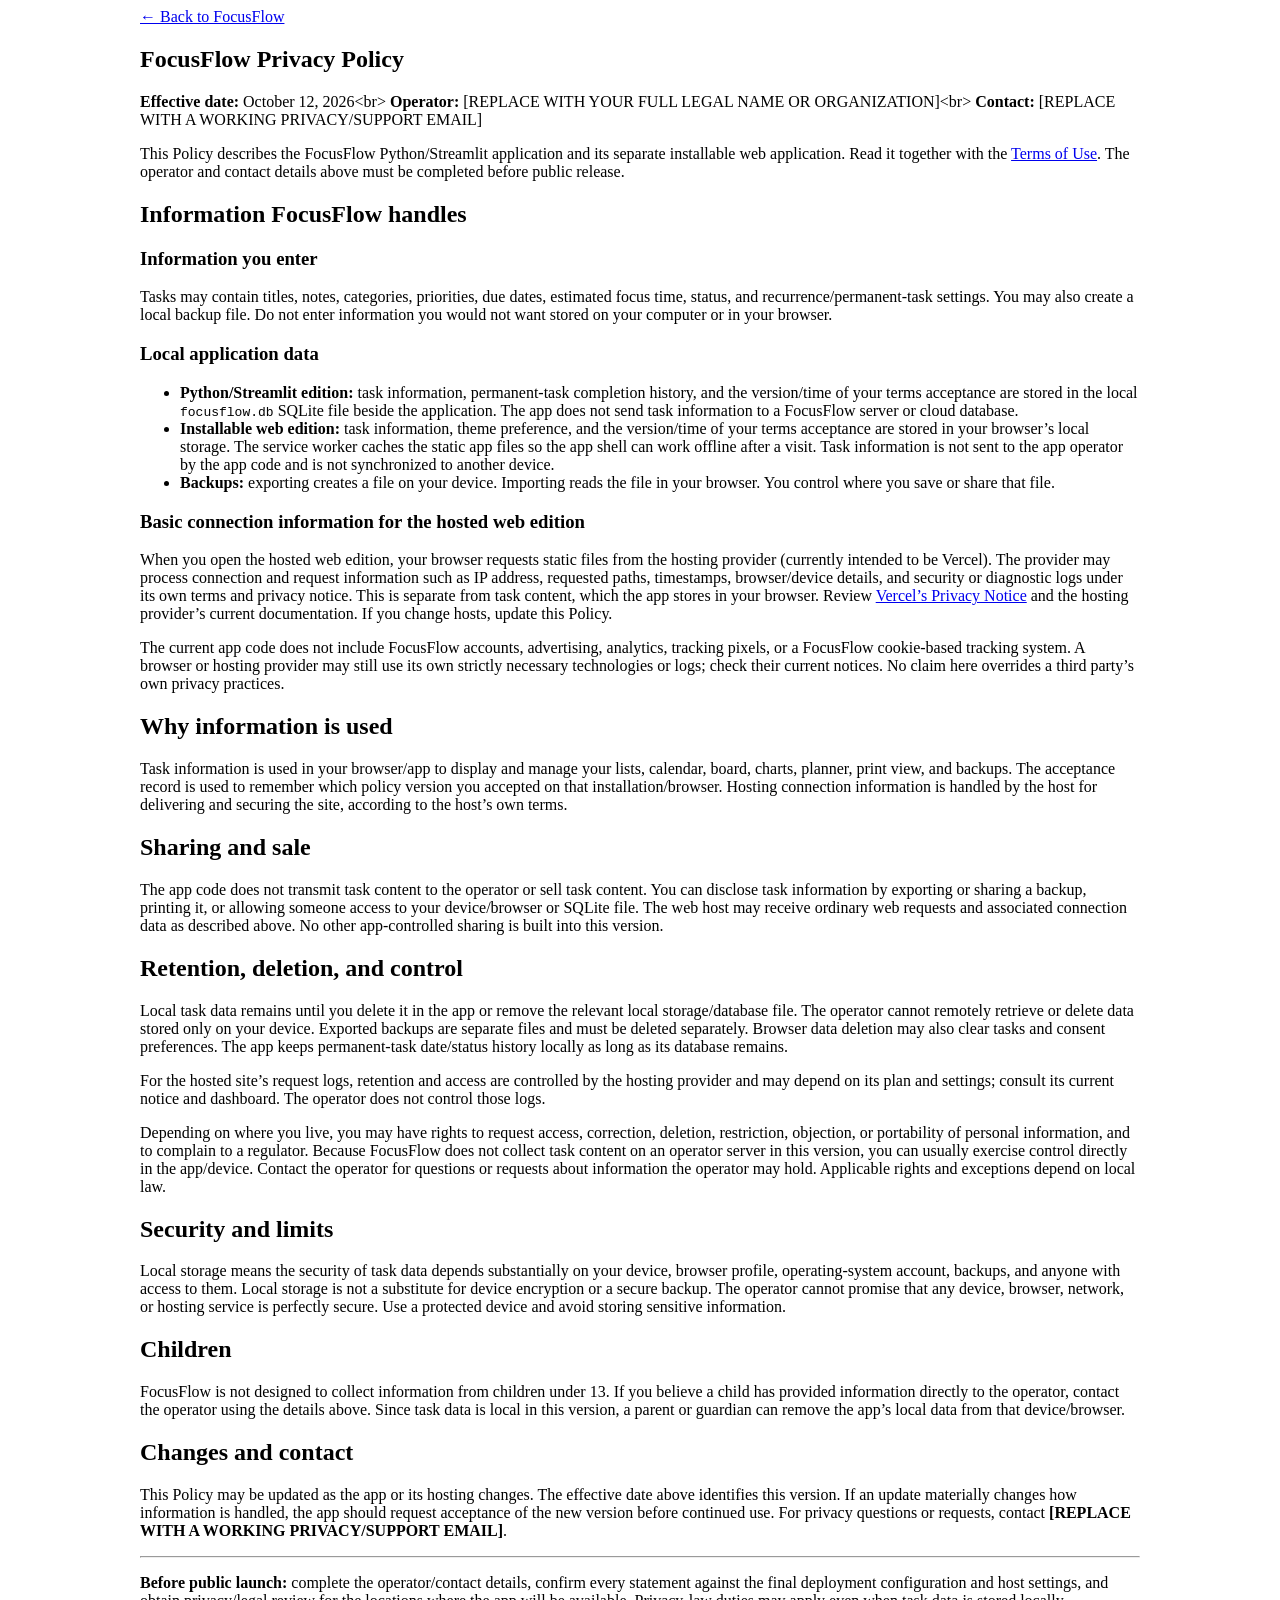
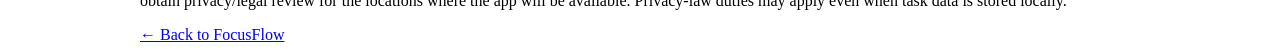
==== pwa/privacy.html @ f624425c "Prepare FocusFlow for Vercel deployment" ====
<!doctype html>
<html lang="en">
<head>
  <meta charset="utf-8">
  <meta name="viewport" content="width=device-width, initial-scale=1">
  <meta name="theme-color" content="#6855e8">
  <link rel="manifest" href="/manifest.webmanifest">
  <link rel="stylesheet" href="/styles.css">
  <link rel="stylesheet" href="/legal.css">
  <title>Privacy Policy · FocusFlow</title>
</head>
<body>
  <main class="main-content" style="margin:0 auto;max-width:1000px">
    <a class="legal-back" href="/">← Back to FocusFlow</a>
    <article class="legal-article"><h1>FocusFlow Privacy Policy</h1>
<p><strong>Effective date:</strong> October 12, 2026&lt;br&gt; <strong>Operator:</strong> [REPLACE WITH YOUR FULL LEGAL NAME OR ORGANIZATION]&lt;br&gt; <strong>Contact:</strong> [REPLACE WITH A WORKING PRIVACY/SUPPORT EMAIL]</p>
<p>This Policy describes the FocusFlow Python/Streamlit application and its separate installable web application. Read it together with the <a href="/terms.html">Terms of Use</a>. The operator and contact details above must be completed before public release.</p>
<h2>Information FocusFlow handles</h2>
<h3>Information you enter</h3>
<p>Tasks may contain titles, notes, categories, priorities, due dates, estimated focus time, status, and recurrence/permanent-task settings. You may also create a local backup file. Do not enter information you would not want stored on your computer or in your browser.</p>
<h3>Local application data</h3>
<ul>
<li><strong>Python/Streamlit edition:</strong> task information, permanent-task completion history, and the version/time of your terms acceptance are stored in the local <code>focusflow.db</code> SQLite file beside the application. The app does not send task information to a FocusFlow server or cloud database.</li>
<li><strong>Installable web edition:</strong> task information, theme preference, and the version/time of your terms acceptance are stored in your browser’s local storage. The service worker caches the static app files so the app shell can work offline after a visit. Task information is not sent to the app operator by the app code and is not synchronized to another device.</li>
<li><strong>Backups:</strong> exporting creates a file on your device. Importing reads the file in your browser. You control where you save or share that file.</li>
</ul>
<h3>Basic connection information for the hosted web edition</h3>
<p>When you open the hosted web edition, your browser requests static files from the hosting provider (currently intended to be Vercel). The provider may process connection and request information such as IP address, requested paths, timestamps, browser/device details, and security or diagnostic logs under its own terms and privacy notice. This is separate from task content, which the app stores in your browser. Review <a href="https://vercel.com/legal/privacy-notice">Vercel’s Privacy Notice</a> and the hosting provider’s current documentation. If you change hosts, update this Policy.</p>
<p>The current app code does not include FocusFlow accounts, advertising, analytics, tracking pixels, or a FocusFlow cookie-based tracking system. A browser or hosting provider may still use its own strictly necessary technologies or logs; check their current notices. No claim here overrides a third party’s own privacy practices.</p>
<h2>Why information is used</h2>
<p>Task information is used in your browser/app to display and manage your lists, calendar, board, charts, planner, print view, and backups. The acceptance record is used to remember which policy version you accepted on that installation/browser. Hosting connection information is handled by the host for delivering and securing the site, according to the host’s own terms.</p>
<h2>Sharing and sale</h2>
<p>The app code does not transmit task content to the operator or sell task content. You can disclose task information by exporting or sharing a backup, printing it, or allowing someone access to your device/browser or SQLite file. The web host may receive ordinary web requests and associated connection data as described above. No other app-controlled sharing is built into this version.</p>
<h2>Retention, deletion, and control</h2>
<p>Local task data remains until you delete it in the app or remove the relevant local storage/database file. The operator cannot remotely retrieve or delete data stored only on your device. Exported backups are separate files and must be deleted separately. Browser data deletion may also clear tasks and consent preferences. The app keeps permanent-task date/status history locally as long as its database remains.</p>
<p>For the hosted site’s request logs, retention and access are controlled by the hosting provider and may depend on its plan and settings; consult its current notice and dashboard. The operator does not control those logs.</p>
<p>Depending on where you live, you may have rights to request access, correction, deletion, restriction, objection, or portability of personal information, and to complain to a regulator. Because FocusFlow does not collect task content on an operator server in this version, you can usually exercise control directly in the app/device. Contact the operator for questions or requests about information the operator may hold. Applicable rights and exceptions depend on local law.</p>
<h2>Security and limits</h2>
<p>Local storage means the security of task data depends substantially on your device, browser profile, operating-system account, backups, and anyone with access to them. Local storage is not a substitute for device encryption or a secure backup. The operator cannot promise that any device, browser, network, or hosting service is perfectly secure. Use a protected device and avoid storing sensitive information.</p>
<h2>Children</h2>
<p>FocusFlow is not designed to collect information from children under 13. If you believe a child has provided information directly to the operator, contact the operator using the details above. Since task data is local in this version, a parent or guardian can remove the app’s local data from that device/browser.</p>
<h2>Changes and contact</h2>
<p>This Policy may be updated as the app or its hosting changes. The effective date above identifies this version. If an update materially changes how information is handled, the app should request acceptance of the new version before continued use. For privacy questions or requests, contact <strong>[REPLACE WITH A WORKING PRIVACY/SUPPORT EMAIL]</strong>.</p>
<hr>
<p><strong>Before public launch:</strong> complete the operator/contact details, confirm every statement against the final deployment configuration and host settings, and obtain privacy/legal review for the locations where the app will be available. Privacy-law duties may apply even when task data is stored locally.</p></article>
    <a class="legal-back" href="/">← Back to FocusFlow</a>
  </main>
</body>
</html>
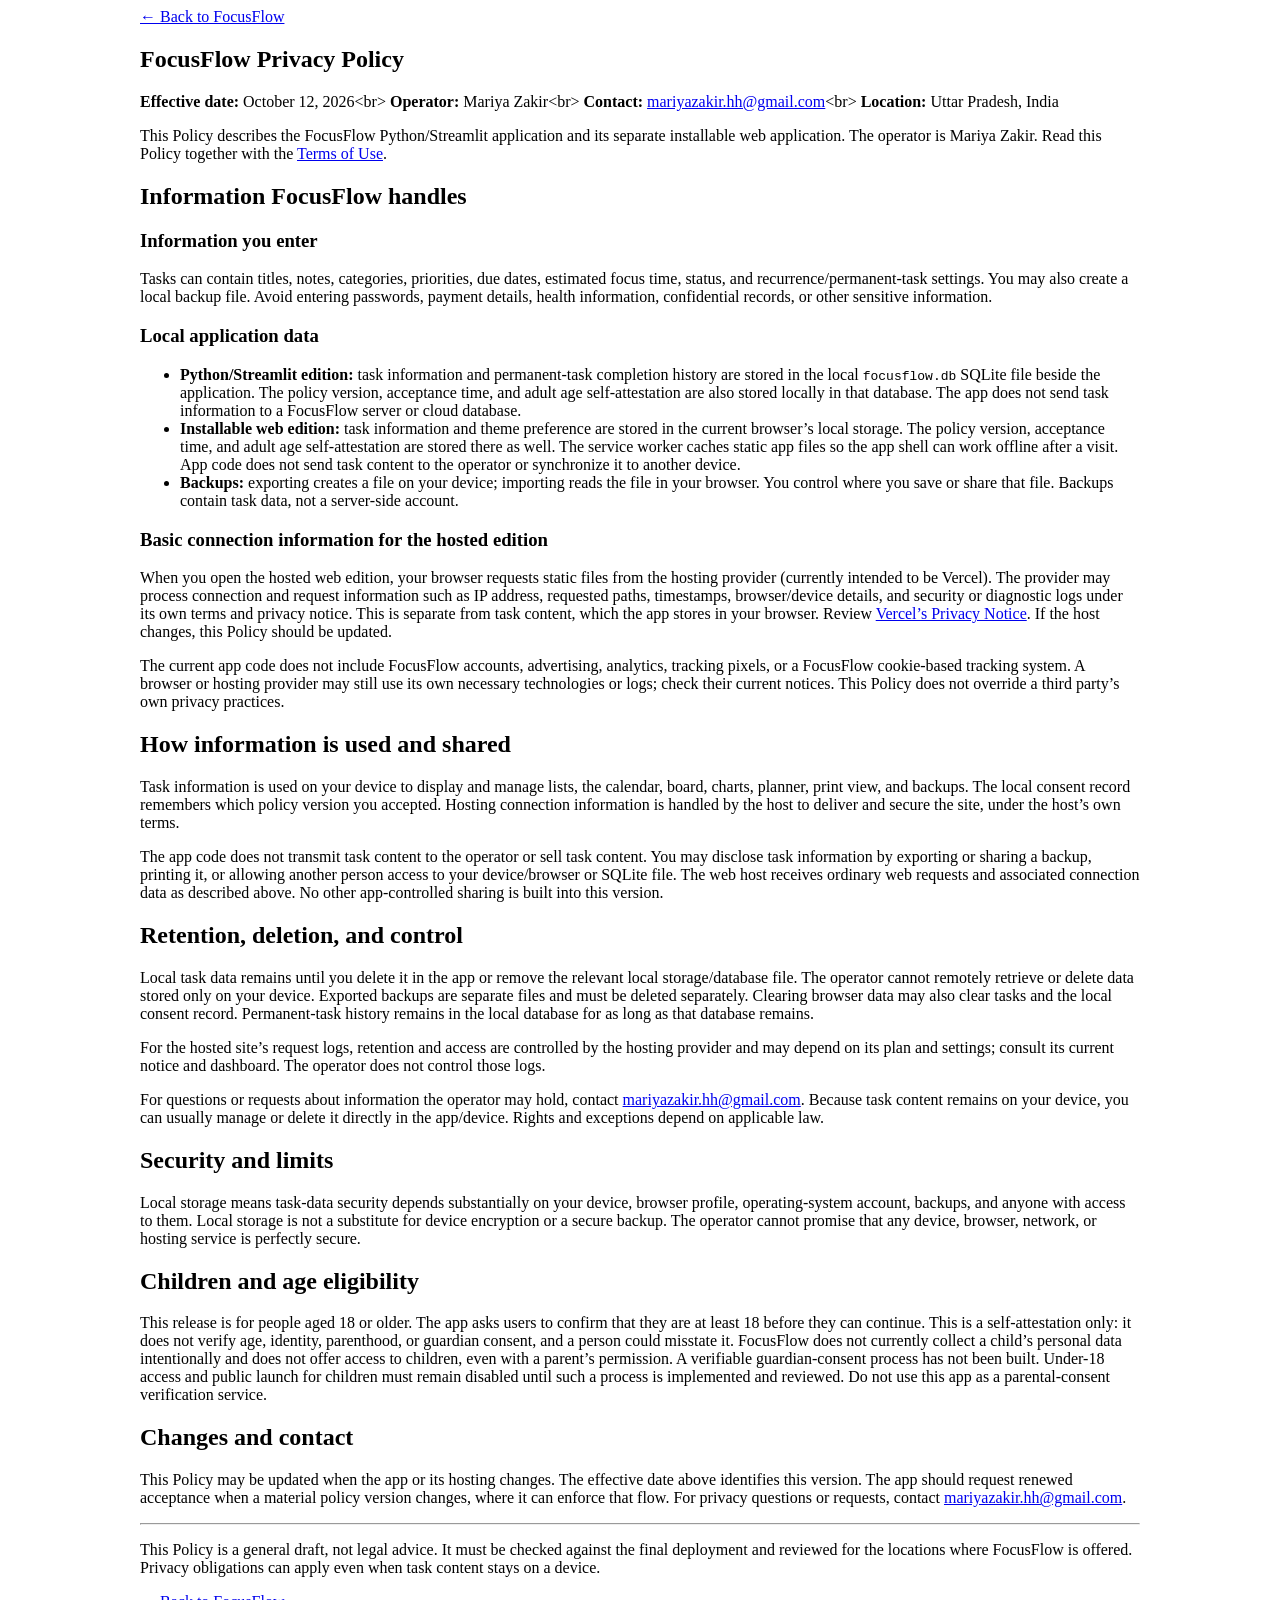
==== commit 3e7b06ba: "Add FocusFlow policies and adult-use gate" ====
--- a/pwa/privacy.html
+++ b/pwa/privacy.html
@@ -13,36 +13,35 @@
   <main class="main-content" style="margin:0 auto;max-width:1000px">
     <a class="legal-back" href="/">← Back to FocusFlow</a>
     <article class="legal-article"><h1>FocusFlow Privacy Policy</h1>
-<p><strong>Effective date:</strong> October 12, 2026&lt;br&gt; <strong>Operator:</strong> [REPLACE WITH YOUR FULL LEGAL NAME OR ORGANIZATION]&lt;br&gt; <strong>Contact:</strong> [REPLACE WITH A WORKING PRIVACY/SUPPORT EMAIL]</p>
-<p>This Policy describes the FocusFlow Python/Streamlit application and its separate installable web application. Read it together with the <a href="/terms.html">Terms of Use</a>. The operator and contact details above must be completed before public release.</p>
+<p><strong>Effective date:</strong> October 12, 2026&lt;br&gt; <strong>Operator:</strong> Mariya Zakir&lt;br&gt; <strong>Contact:</strong> <a href="mailto:mariyazakir.hh@gmail.com">mariyazakir.hh@gmail.com</a>&lt;br&gt; <strong>Location:</strong> Uttar Pradesh, India</p>
+<p>This Policy describes the FocusFlow Python/Streamlit application and its separate installable web application. The operator is Mariya Zakir. Read this Policy together with the <a href="/terms.html">Terms of Use</a>.</p>
 <h2>Information FocusFlow handles</h2>
 <h3>Information you enter</h3>
-<p>Tasks may contain titles, notes, categories, priorities, due dates, estimated focus time, status, and recurrence/permanent-task settings. You may also create a local backup file. Do not enter information you would not want stored on your computer or in your browser.</p>
+<p>Tasks can contain titles, notes, categories, priorities, due dates, estimated focus time, status, and recurrence/permanent-task settings. You may also create a local backup file. Avoid entering passwords, payment details, health information, confidential records, or other sensitive information.</p>
 <h3>Local application data</h3>
 <ul>
-<li><strong>Python/Streamlit edition:</strong> task information, permanent-task completion history, and the version/time of your terms acceptance are stored in the local <code>focusflow.db</code> SQLite file beside the application. The app does not send task information to a FocusFlow server or cloud database.</li>
-<li><strong>Installable web edition:</strong> task information, theme preference, and the version/time of your terms acceptance are stored in your browser’s local storage. The service worker caches the static app files so the app shell can work offline after a visit. Task information is not sent to the app operator by the app code and is not synchronized to another device.</li>
-<li><strong>Backups:</strong> exporting creates a file on your device. Importing reads the file in your browser. You control where you save or share that file.</li>
+<li><strong>Python/Streamlit edition:</strong> task information and permanent-task completion history are stored in the local <code>focusflow.db</code> SQLite file beside the application. The policy version, acceptance time, and adult age self-attestation are also stored locally in that database. The app does not send task information to a FocusFlow server or cloud database.</li>
+<li><strong>Installable web edition:</strong> task information and theme preference are stored in the current browser’s local storage. The policy version, acceptance time, and adult age self-attestation are stored there as well. The service worker caches static app files so the app shell can work offline after a visit. App code does not send task content to the operator or synchronize it to another device.</li>
+<li><strong>Backups:</strong> exporting creates a file on your device; importing reads the file in your browser. You control where you save or share that file. Backups contain task data, not a server-side account.</li>
 </ul>
-<h3>Basic connection information for the hosted web edition</h3>
-<p>When you open the hosted web edition, your browser requests static files from the hosting provider (currently intended to be Vercel). The provider may process connection and request information such as IP address, requested paths, timestamps, browser/device details, and security or diagnostic logs under its own terms and privacy notice. This is separate from task content, which the app stores in your browser. Review <a href="https://vercel.com/legal/privacy-notice">Vercel’s Privacy Notice</a> and the hosting provider’s current documentation. If you change hosts, update this Policy.</p>
-<p>The current app code does not include FocusFlow accounts, advertising, analytics, tracking pixels, or a FocusFlow cookie-based tracking system. A browser or hosting provider may still use its own strictly necessary technologies or logs; check their current notices. No claim here overrides a third party’s own privacy practices.</p>
-<h2>Why information is used</h2>
-<p>Task information is used in your browser/app to display and manage your lists, calendar, board, charts, planner, print view, and backups. The acceptance record is used to remember which policy version you accepted on that installation/browser. Hosting connection information is handled by the host for delivering and securing the site, according to the host’s own terms.</p>
-<h2>Sharing and sale</h2>
-<p>The app code does not transmit task content to the operator or sell task content. You can disclose task information by exporting or sharing a backup, printing it, or allowing someone access to your device/browser or SQLite file. The web host may receive ordinary web requests and associated connection data as described above. No other app-controlled sharing is built into this version.</p>
+<h3>Basic connection information for the hosted edition</h3>
+<p>When you open the hosted web edition, your browser requests static files from the hosting provider (currently intended to be Vercel). The provider may process connection and request information such as IP address, requested paths, timestamps, browser/device details, and security or diagnostic logs under its own terms and privacy notice. This is separate from task content, which the app stores in your browser. Review <a href="https://vercel.com/legal/privacy-notice">Vercel’s Privacy Notice</a>. If the host changes, this Policy should be updated.</p>
+<p>The current app code does not include FocusFlow accounts, advertising, analytics, tracking pixels, or a FocusFlow cookie-based tracking system. A browser or hosting provider may still use its own necessary technologies or logs; check their current notices. This Policy does not override a third party’s own privacy practices.</p>
+<h2>How information is used and shared</h2>
+<p>Task information is used on your device to display and manage lists, the calendar, board, charts, planner, print view, and backups. The local consent record remembers which policy version you accepted. Hosting connection information is handled by the host to deliver and secure the site, under the host’s own terms.</p>
+<p>The app code does not transmit task content to the operator or sell task content. You may disclose task information by exporting or sharing a backup, printing it, or allowing another person access to your device/browser or SQLite file. The web host receives ordinary web requests and associated connection data as described above. No other app-controlled sharing is built into this version.</p>
 <h2>Retention, deletion, and control</h2>
-<p>Local task data remains until you delete it in the app or remove the relevant local storage/database file. The operator cannot remotely retrieve or delete data stored only on your device. Exported backups are separate files and must be deleted separately. Browser data deletion may also clear tasks and consent preferences. The app keeps permanent-task date/status history locally as long as its database remains.</p>
+<p>Local task data remains until you delete it in the app or remove the relevant local storage/database file. The operator cannot remotely retrieve or delete data stored only on your device. Exported backups are separate files and must be deleted separately. Clearing browser data may also clear tasks and the local consent record. Permanent-task history remains in the local database for as long as that database remains.</p>
 <p>For the hosted site’s request logs, retention and access are controlled by the hosting provider and may depend on its plan and settings; consult its current notice and dashboard. The operator does not control those logs.</p>
-<p>Depending on where you live, you may have rights to request access, correction, deletion, restriction, objection, or portability of personal information, and to complain to a regulator. Because FocusFlow does not collect task content on an operator server in this version, you can usually exercise control directly in the app/device. Contact the operator for questions or requests about information the operator may hold. Applicable rights and exceptions depend on local law.</p>
+<p>For questions or requests about information the operator may hold, contact <a href="mailto:mariyazakir.hh@gmail.com">mariyazakir.hh@gmail.com</a>. Because task content remains on your device, you can usually manage or delete it directly in the app/device. Rights and exceptions depend on applicable law.</p>
 <h2>Security and limits</h2>
-<p>Local storage means the security of task data depends substantially on your device, browser profile, operating-system account, backups, and anyone with access to them. Local storage is not a substitute for device encryption or a secure backup. The operator cannot promise that any device, browser, network, or hosting service is perfectly secure. Use a protected device and avoid storing sensitive information.</p>
-<h2>Children</h2>
-<p>FocusFlow is not designed to collect information from children under 13. If you believe a child has provided information directly to the operator, contact the operator using the details above. Since task data is local in this version, a parent or guardian can remove the app’s local data from that device/browser.</p>
+<p>Local storage means task-data security depends substantially on your device, browser profile, operating-system account, backups, and anyone with access to them. Local storage is not a substitute for device encryption or a secure backup. The operator cannot promise that any device, browser, network, or hosting service is perfectly secure.</p>
+<h2>Children and age eligibility</h2>
+<p>This release is for people aged 18 or older. The app asks users to confirm that they are at least 18 before they can continue. This is a self-attestation only: it does not verify age, identity, parenthood, or guardian consent, and a person could misstate it. FocusFlow does not currently collect a child’s personal data intentionally and does not offer access to children, even with a parent’s permission. A verifiable guardian-consent process has not been built. Under-18 access and public launch for children must remain disabled until such a process is implemented and reviewed. Do not use this app as a parental-consent verification service.</p>
 <h2>Changes and contact</h2>
-<p>This Policy may be updated as the app or its hosting changes. The effective date above identifies this version. If an update materially changes how information is handled, the app should request acceptance of the new version before continued use. For privacy questions or requests, contact <strong>[REPLACE WITH A WORKING PRIVACY/SUPPORT EMAIL]</strong>.</p>
+<p>This Policy may be updated when the app or its hosting changes. The effective date above identifies this version. The app should request renewed acceptance when a material policy version changes, where it can enforce that flow. For privacy questions or requests, contact <a href="mailto:mariyazakir.hh@gmail.com">mariyazakir.hh@gmail.com</a>.</p>
 <hr>
-<p><strong>Before public launch:</strong> complete the operator/contact details, confirm every statement against the final deployment configuration and host settings, and obtain privacy/legal review for the locations where the app will be available. Privacy-law duties may apply even when task data is stored locally.</p></article>
+<p>This Policy is a general draft, not legal advice. It must be checked against the final deployment and reviewed for the locations where FocusFlow is offered. Privacy obligations can apply even when task content stays on a device.</p></article>
     <a class="legal-back" href="/">← Back to FocusFlow</a>
   </main>
 </body>
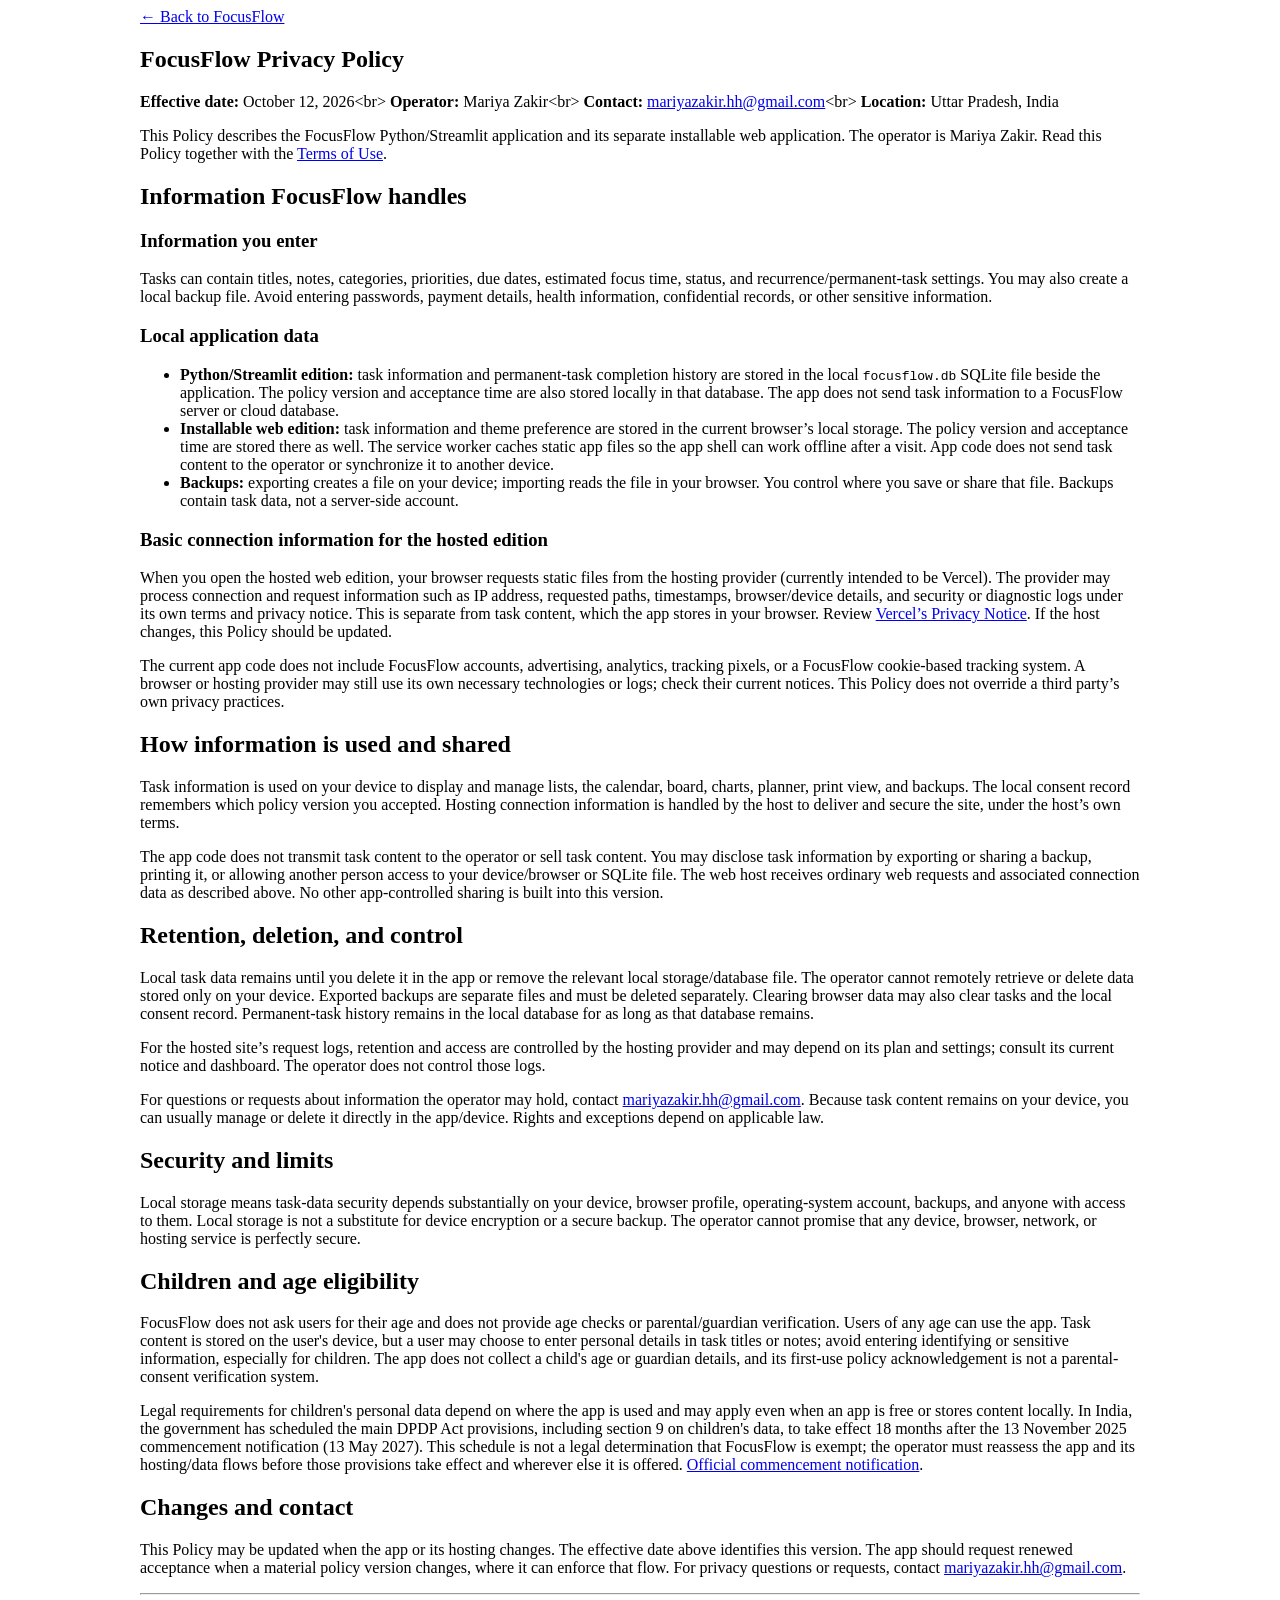
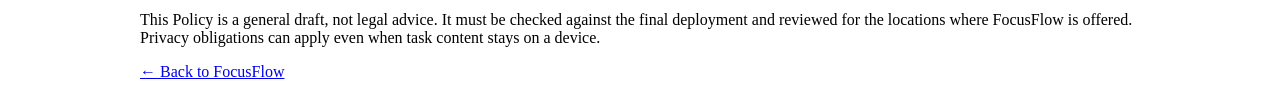
==== commit 21e47475: "Remove age gate and update policies" ====
--- a/pwa/privacy.html
+++ b/pwa/privacy.html
@@ -20,8 +20,8 @@
 <p>Tasks can contain titles, notes, categories, priorities, due dates, estimated focus time, status, and recurrence/permanent-task settings. You may also create a local backup file. Avoid entering passwords, payment details, health information, confidential records, or other sensitive information.</p>
 <h3>Local application data</h3>
 <ul>
-<li><strong>Python/Streamlit edition:</strong> task information and permanent-task completion history are stored in the local <code>focusflow.db</code> SQLite file beside the application. The policy version, acceptance time, and adult age self-attestation are also stored locally in that database. The app does not send task information to a FocusFlow server or cloud database.</li>
-<li><strong>Installable web edition:</strong> task information and theme preference are stored in the current browser’s local storage. The policy version, acceptance time, and adult age self-attestation are stored there as well. The service worker caches static app files so the app shell can work offline after a visit. App code does not send task content to the operator or synchronize it to another device.</li>
+<li><strong>Python/Streamlit edition:</strong> task information and permanent-task completion history are stored in the local <code>focusflow.db</code> SQLite file beside the application. The policy version and acceptance time are also stored locally in that database. The app does not send task information to a FocusFlow server or cloud database.</li>
+<li><strong>Installable web edition:</strong> task information and theme preference are stored in the current browser’s local storage. The policy version and acceptance time are stored there as well. The service worker caches static app files so the app shell can work offline after a visit. App code does not send task content to the operator or synchronize it to another device.</li>
 <li><strong>Backups:</strong> exporting creates a file on your device; importing reads the file in your browser. You control where you save or share that file. Backups contain task data, not a server-side account.</li>
 </ul>
 <h3>Basic connection information for the hosted edition</h3>
@@ -37,7 +37,8 @@
 <h2>Security and limits</h2>
 <p>Local storage means task-data security depends substantially on your device, browser profile, operating-system account, backups, and anyone with access to them. Local storage is not a substitute for device encryption or a secure backup. The operator cannot promise that any device, browser, network, or hosting service is perfectly secure.</p>
 <h2>Children and age eligibility</h2>
-<p>This release is for people aged 18 or older. The app asks users to confirm that they are at least 18 before they can continue. This is a self-attestation only: it does not verify age, identity, parenthood, or guardian consent, and a person could misstate it. FocusFlow does not currently collect a child’s personal data intentionally and does not offer access to children, even with a parent’s permission. A verifiable guardian-consent process has not been built. Under-18 access and public launch for children must remain disabled until such a process is implemented and reviewed. Do not use this app as a parental-consent verification service.</p>
+<p>FocusFlow does not ask users for their age and does not provide age checks or parental/guardian verification. Users of any age can use the app. Task content is stored on the user's device, but a user may choose to enter personal details in task titles or notes; avoid entering identifying or sensitive information, especially for children. The app does not collect a child's age or guardian details, and its first-use policy acknowledgement is not a parental-consent verification system.</p>
+<p>Legal requirements for children's personal data depend on where the app is used and may apply even when an app is free or stores content locally. In India, the government has scheduled the main DPDP Act provisions, including section 9 on children's data, to take effect 18 months after the 13 November 2025 commencement notification (13 May 2027). This schedule is not a legal determination that FocusFlow is exempt; the operator must reassess the app and its hosting/data flows before those provisions take effect and wherever else it is offered. <a href="https://www.meity.gov.in/static/uploads/2025/11/c56ceae6c383460ca69577428d36828b.pdf">Official commencement notification</a>.</p>
 <h2>Changes and contact</h2>
 <p>This Policy may be updated when the app or its hosting changes. The effective date above identifies this version. The app should request renewed acceptance when a material policy version changes, where it can enforce that flow. For privacy questions or requests, contact <a href="mailto:mariyazakir.hh@gmail.com">mariyazakir.hh@gmail.com</a>.</p>
 <hr>
